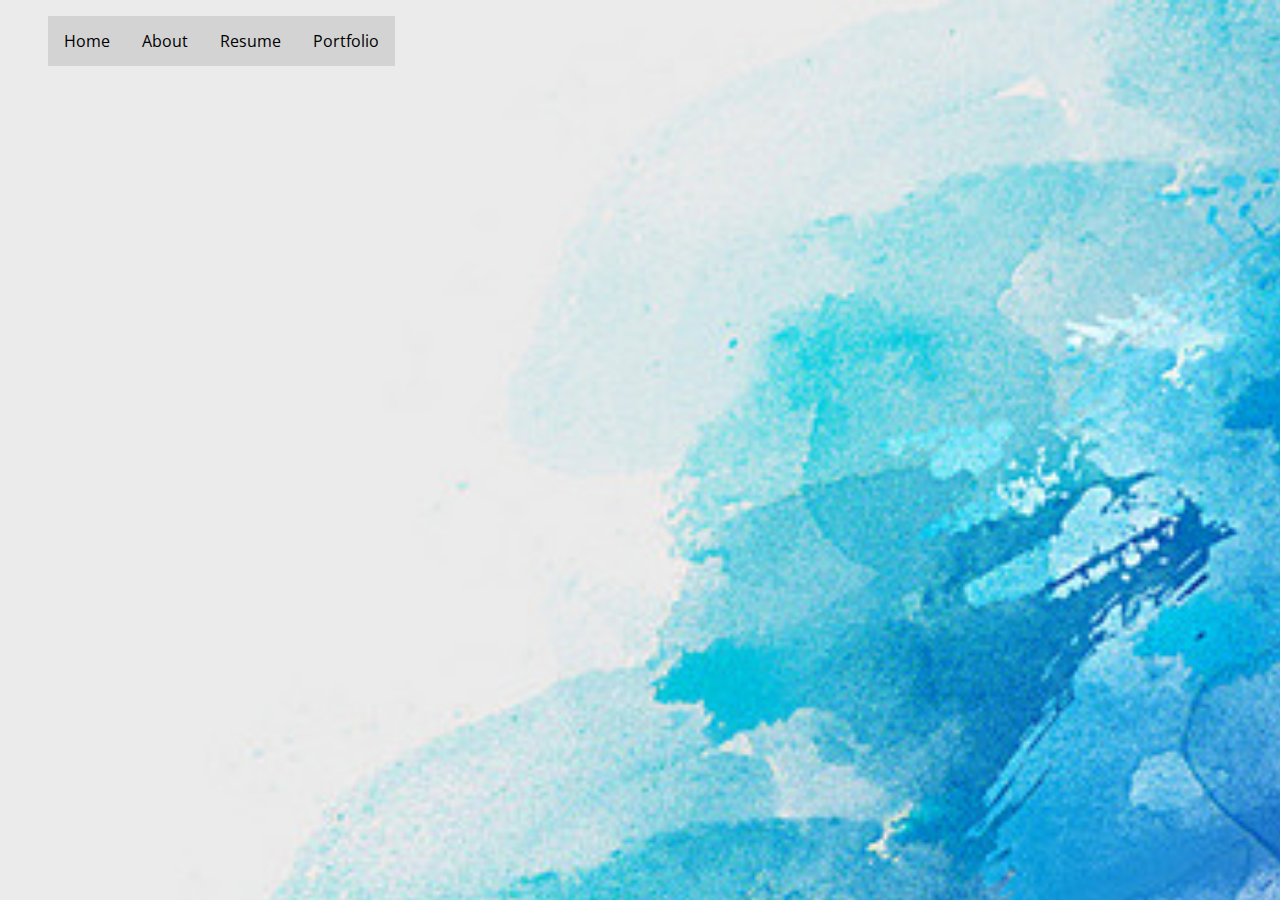
==== portfolio.html @ d18eef58 "Initial commit" ====
<!doctype html>
<html> 
    <head>
        <meta charset="utf-8">
        <title>Resume</title>
        <link href="style.css" rel="stylesheet" type="text/css">
        <link href="https://fonts.googleapis.com/css?family=Open+Sans+Condensed:300" rel="stylesheet">
    </head>
    <ul id="nav"><!--This is a comment. ul stands for Unordered List.-->
            <li><a href="index.html">Home</a></li> <!--li stands for List Item.-->
            <li><a href="about.html">About</a></li>
            <li><a href="resume.html">Resume</a></li>
            <li><a href="portfolio.html">Portfolio</a></li>
        </ul>
    <body>
      
    </body>
---- style.css ----
body {
    background-color:rgb(0, 255, 157);
    background-image:url("background.jpg");
    background-repeat:no-repeat;
    background-size:100%;
    background-size:3050px,2500px;
    background-attachment: fixed;
    font-family: 'Open Sans Condensed', sans-serif;
    
}
#body2 {
    background-image:url("city.jpg");
    background-size:1500px,1800px;
    background-attachment:fixed;
    
}
#nav li{       
    list-style-type:none;
    margin:0;
    padding:0;
    overflow:hidden;
    background-color:lightgrey;
}

#nav li{
    float:left;
}

#nav li a{
    display:block;
    padding:14px 16px;
    text-align:center;
    color:black;
    text-decoration:none;
}

#nav li a:hover{
    background-color:rgb(127, 207, 244);
}

#content {
    border: solid green 2px;
    margin-top:50px;
    width:68%;
    margin-left:auto;
    margin-right:auto;
    text-align:center;
    padding-bottom:30px;
    background-color:rgba(255,255,255,.4);
}
table{
    margin:auto;
}

#content ul, #content ol{
    margin:auto;
    width:12%;
}

#HomeFont {
    color:white;
    
}
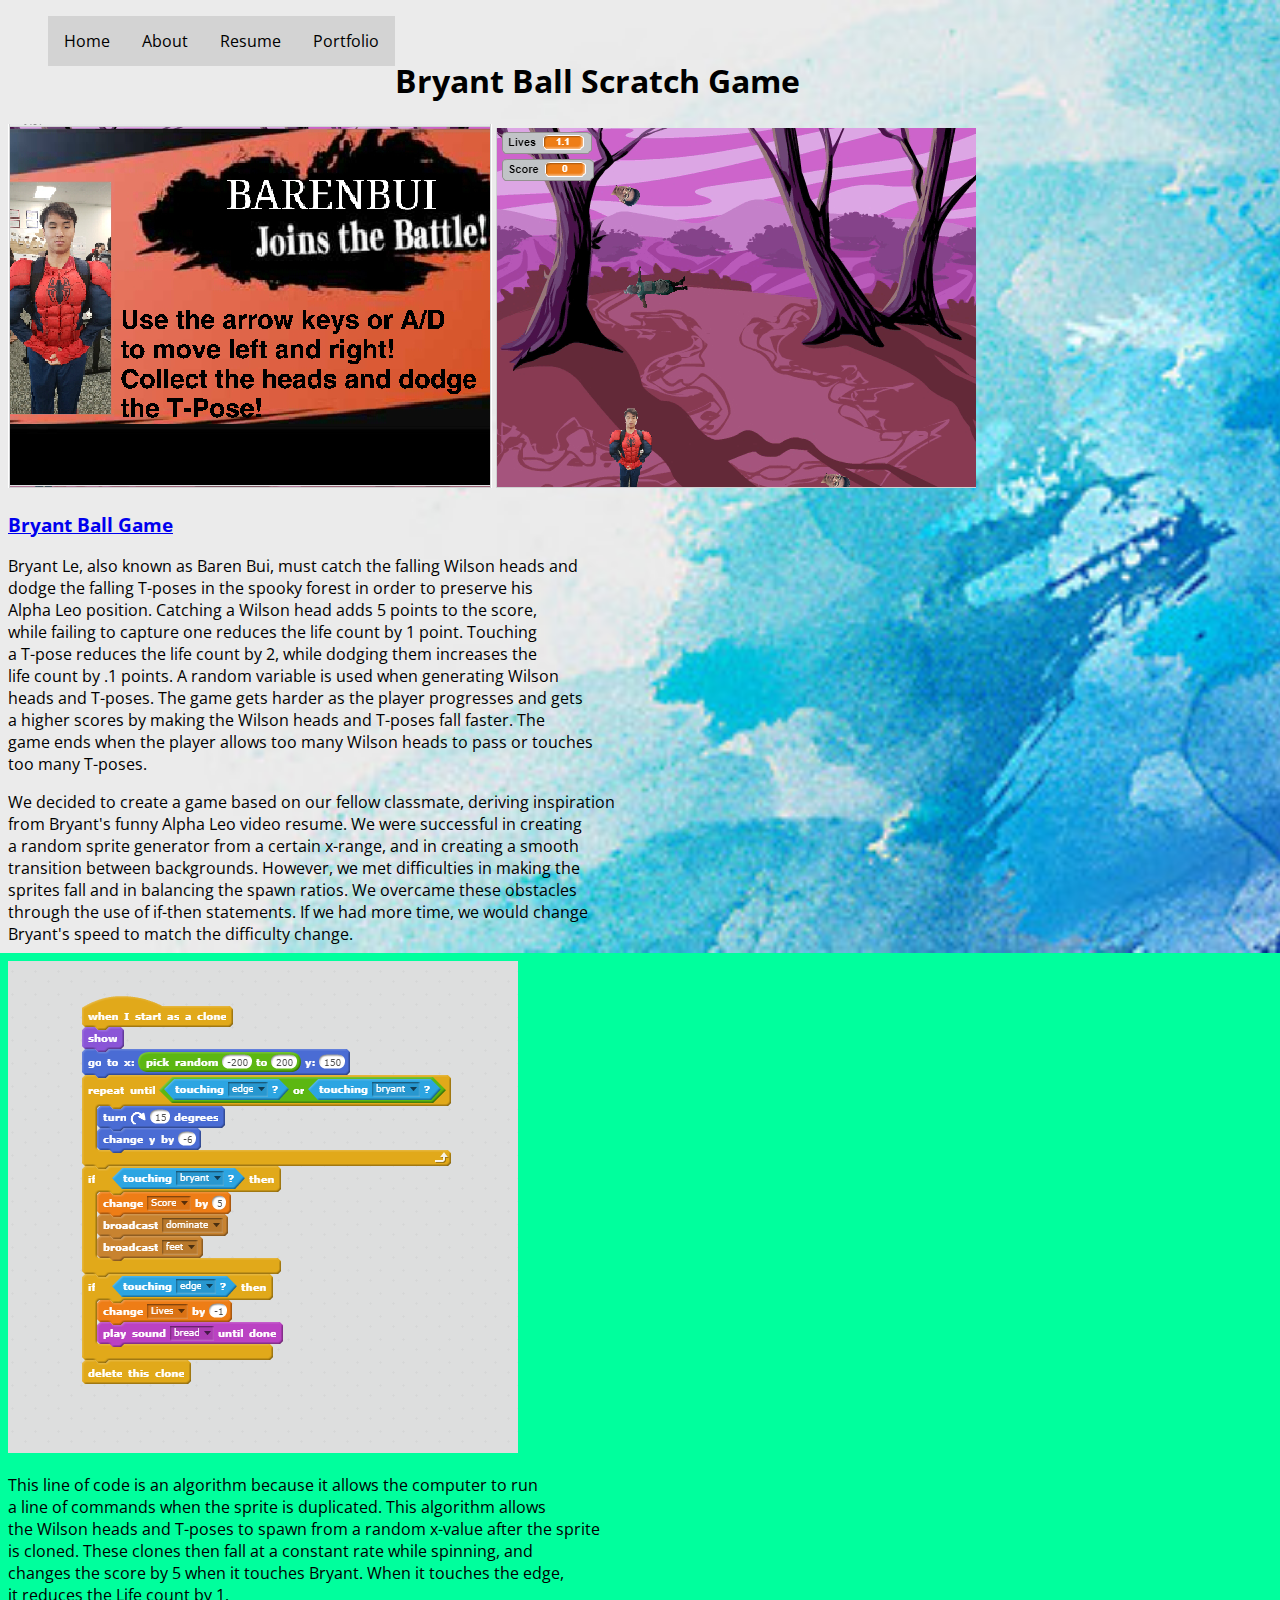
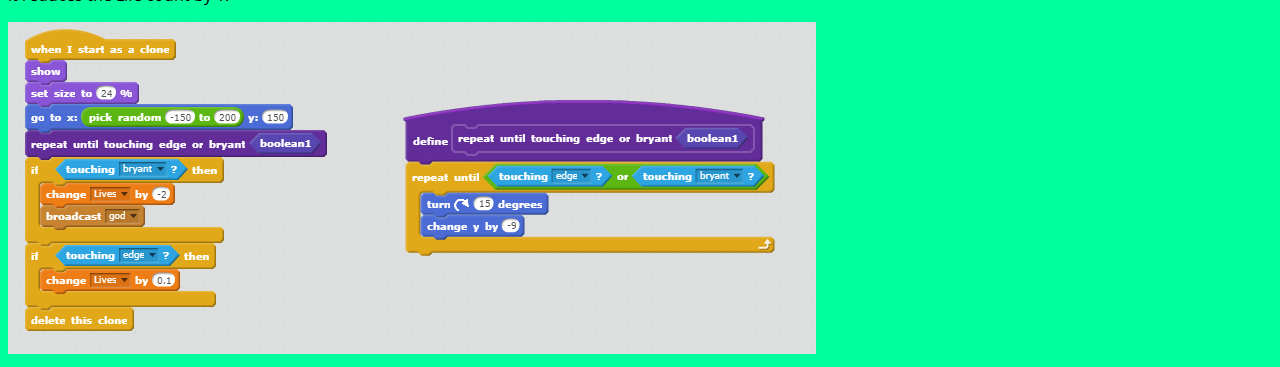
==== commit 00c1c5bf: "update" ====
--- a/portfolio.html
+++ b/portfolio.html
@@ -13,7 +13,47 @@
             <li><a href="portfolio.html">Portfolio</a></li>
         </ul>
     <body>
-      
+        <br>
+      <h1>
+          Bryant Ball Scratch Game
+      </h1>
+      <img src="bryantballhome.png">
+      <img src="bryantballgame.png">
+      <br>
+      <h3>
+          <a href="https://scratch.mit.edu/projects/260142955/"> Bryant Ball Game</a>
+      </h3>
+      <p>
+          Bryant Le, also known as Baren Bui, must catch the falling Wilson heads and <br>
+          dodge the falling T-poses in the spooky forest in order to preserve his  <br>
+          Alpha Leo position. Catching a Wilson head adds 5 points to the score,  <br>
+          while failing to capture one reduces the life count by 1 point. Touching  <br>
+          a T-pose reduces the life count by 2, while dodging them increases the  <br>
+          life count by .1 points. A random variable is used when generating Wilson  <br>
+          heads and T-poses. The game gets harder as the player progresses and gets  <br>
+          a higher scores by making the Wilson heads and T-poses fall faster. The  <br>
+          game ends when the player allows too many Wilson heads to pass or touches <br>
+          too many T-poses.
+      </p>
+      <p>
+          We decided to create a game based on our fellow classmate, deriving inspiration <br>
+          from Bryant's funny Alpha Leo video resume. We were successful in creating <br>
+          a random sprite generator from a certain x-range, and in creating a smooth <br>
+          transition between backgrounds. However, we met difficulties in making the <br>
+          sprites fall and in balancing the spawn ratios. We overcame these obstacles <br>
+          through the use of if-then statements. If we had more time, we would change <br>
+          Bryant's speed to match the difficulty change.
+      </p>
+      <img src="algorithm.png">
+      <p>
+          This line of code is an algorithm because it allows the computer to run <br>
+          a line of commands when the sprite is duplicated. This algorithm allows <br>
+          the Wilson heads and T-poses to spawn from a random x-value after the sprite<br>
+          is cloned. These clones then fall at a constant rate while spinning, and <br>
+          changes the score by 5 when it touches Bryant. When it touches the edge, <br>
+          it reduces the Life count by 1.
+      </p>
+      <img src="moreblocks.png">
     </body>
 
         --- a/style.css
+++ b/style.css
@@ -10,9 +10,8 @@
 }
 #body2 {
     background-image:url("city.jpg");
-    background-size:1500px,1800px;
+    background-size:2100px,2000px;
     background-attachment:fixed;
-    
 }
 #nav li{       
     list-style-type:none;
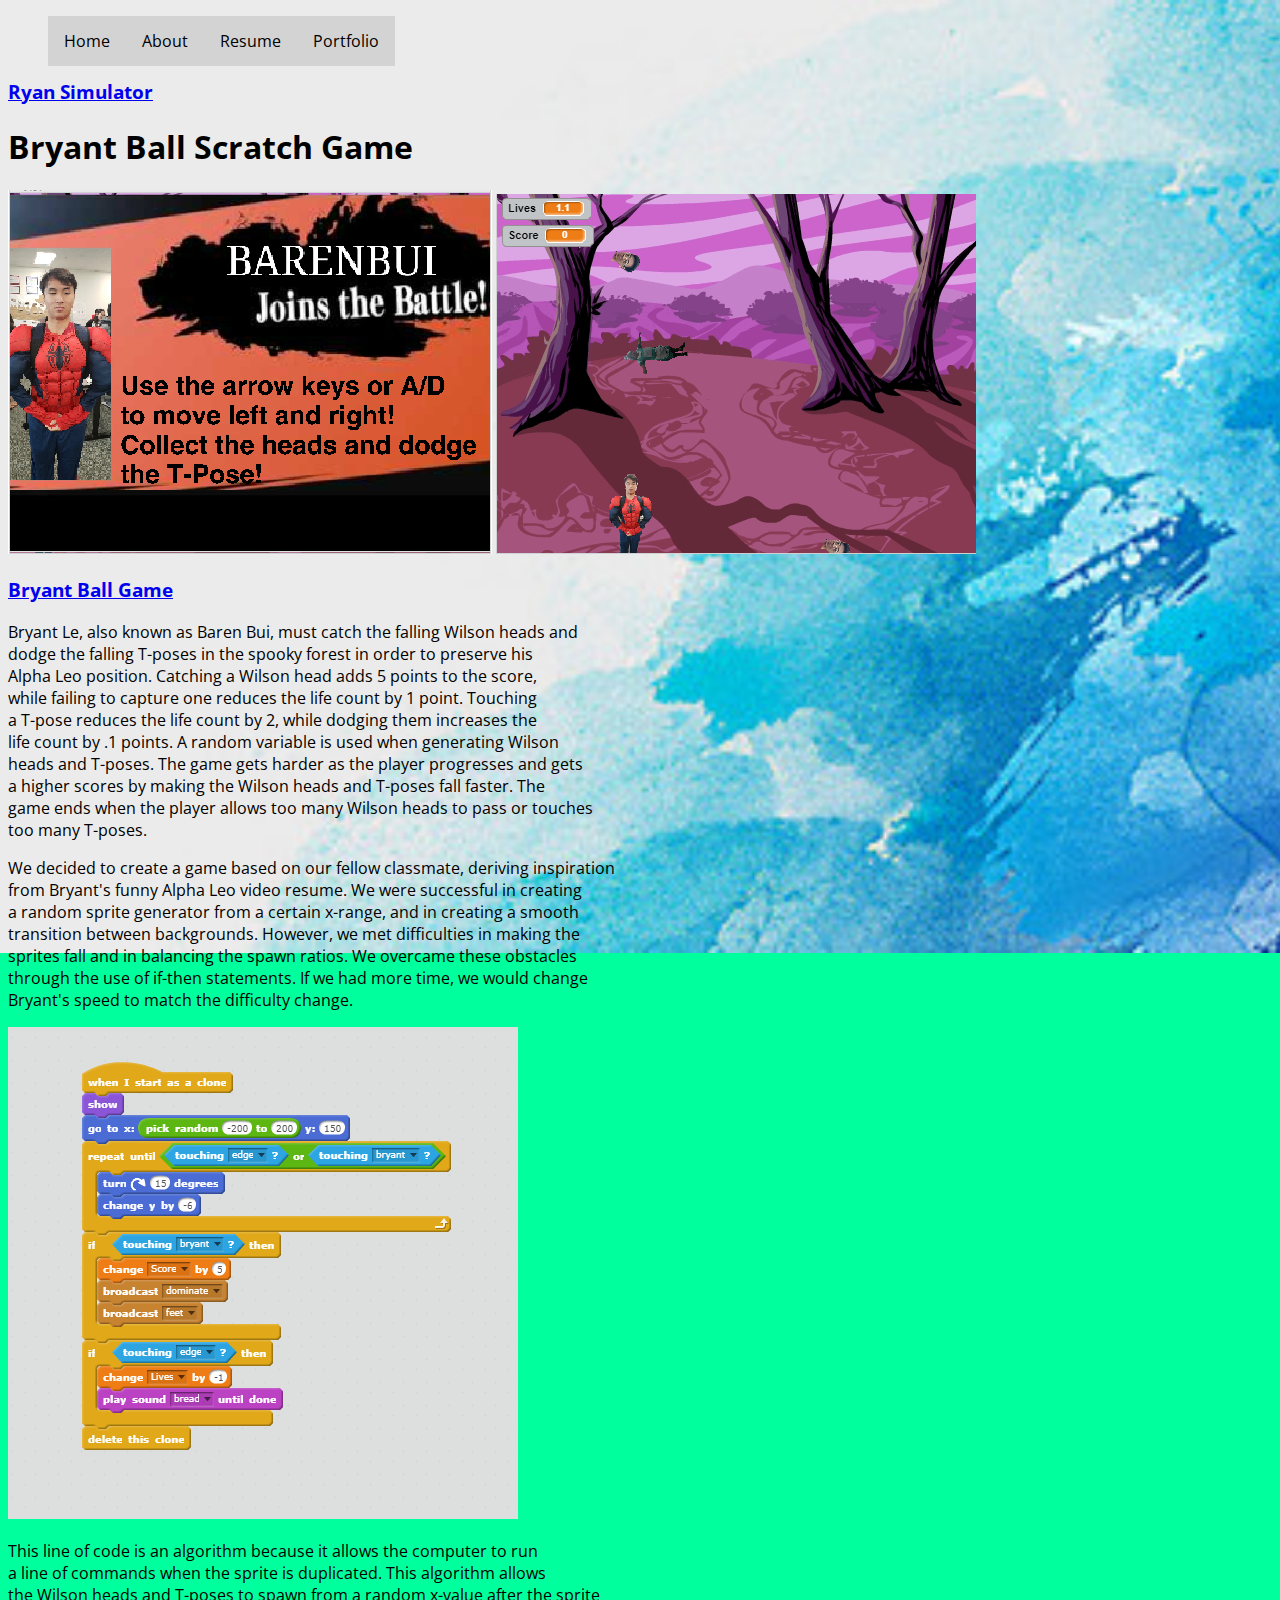
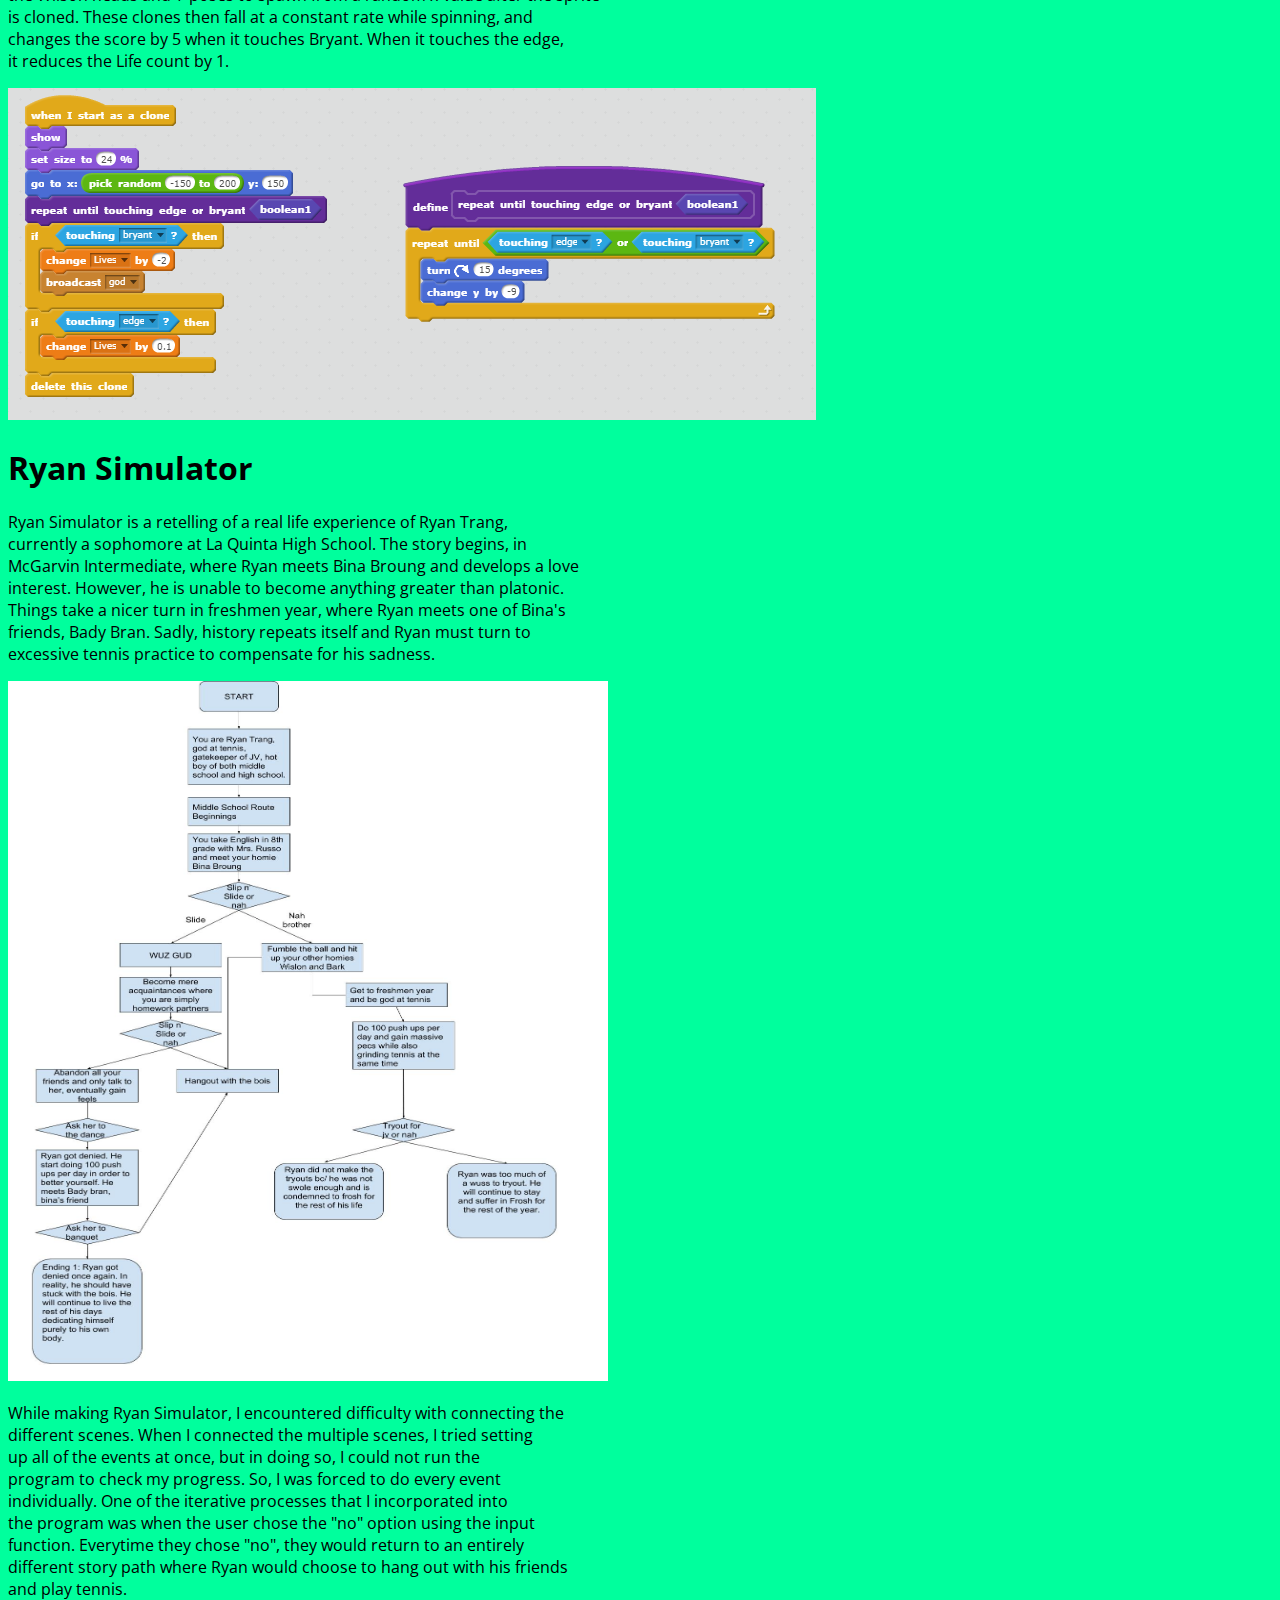
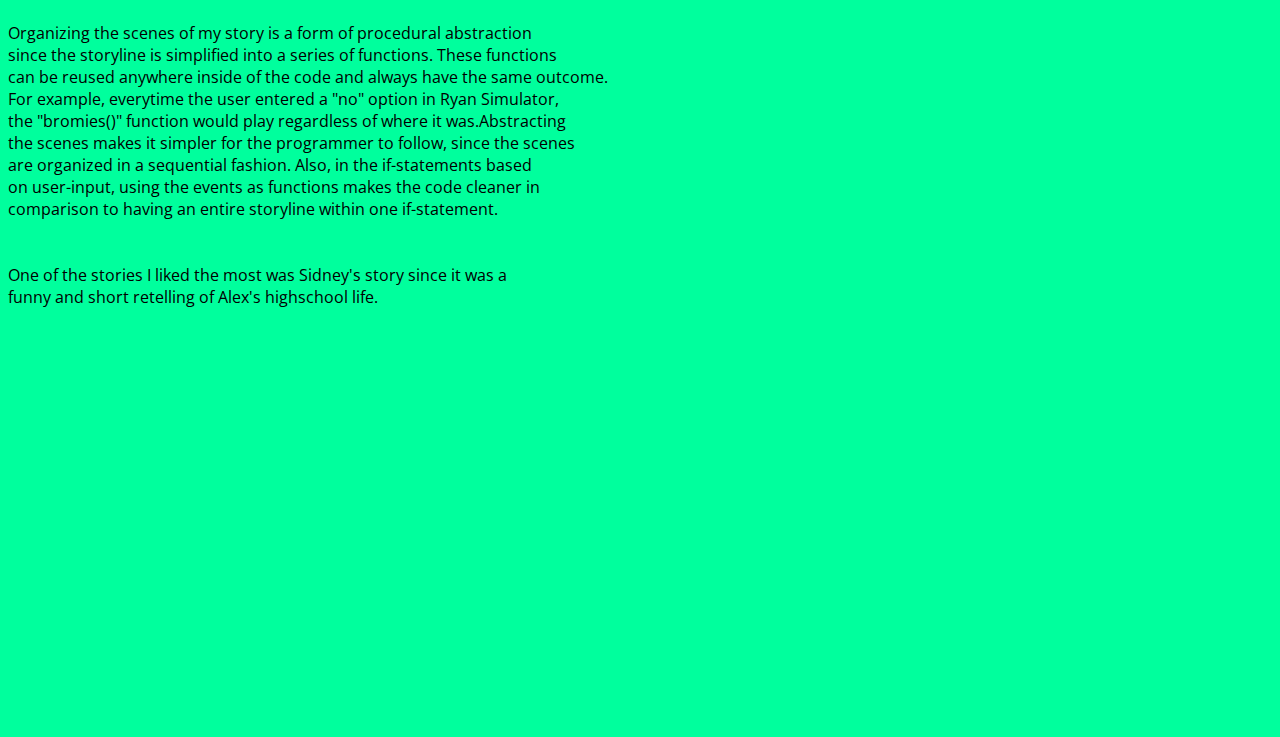
==== commit 049c31b2: "python" ====
--- a/portfolio.html
+++ b/portfolio.html
@@ -2,7 +2,7 @@
 <html> 
     <head>
         <meta charset="utf-8">
-        <title>Resume</title>
+        <title>Portfolio</title>
         <link href="style.css" rel="stylesheet" type="text/css">
         <link href="https://fonts.googleapis.com/css?family=Open+Sans+Condensed:300" rel="stylesheet">
     </head>
@@ -11,9 +11,11 @@
             <li><a href="about.html">About</a></li>
             <li><a href="resume.html">Resume</a></li>
             <li><a href="portfolio.html">Portfolio</a></li>
-        </ul>
+    </ul>
     <body>
         <br>
+        <br>
+        <h3><a href = "#CYOA">Ryan Simulator</a></h3>
       <h1>
           Bryant Ball Scratch Game
       </h1>
@@ -54,6 +56,45 @@
           it reduces the Life count by 1.
       </p>
       <img src="moreblocks.png">
+      
+      <h1 id="CYOA"> Ryan Simulator </h1>
+      <p>
+         Ryan Simulator is a retelling of a real life experience of Ryan Trang, <br>
+         currently a sophomore at La Quinta High School. The story begins, in  <br>
+         McGarvin Intermediate, where Ryan meets Bina Broung and develops a love <br>
+         interest. However, he is unable to become anything greater than platonic. <br>
+         Things take a nicer turn in freshmen year, where Ryan meets one of Bina's <br>
+         friends, Bady Bran. Sadly, history repeats itself and Ryan must turn to <br>
+         excessive tennis practice to compensate for his sadness.
+      </p>
+      <a href = "https://docs.google.com/drawings/d/1L6GwQRydJ_NvxKSJieNjzJqNtJmSBLfgJKphxICHr3Y/edit?usp=sharing" target = "_BLANK">
+         <img id="flowchart" src = "ryanflowchart.jpg" width=600px height=700px>
+      </a>
+      <p>
+         While making Ryan Simulator, I encountered difficulty with connecting the <br>
+         different scenes. When I connected the multiple scenes, I tried setting  <br>
+         up all of the events at once, but in doing so, I could not run the  <br>
+         program to check my progress. So, I was forced to do every event  <br>
+         individually. One of the iterative processes that I incorporated into  <br>
+         the program was when the user chose the "no" option using the input <br>
+         function. Everytime they chose "no", they would return to an entirely <br>
+         different story path where Ryan would choose to hang out with his friends <br>
+         and play tennis. 
+         <br> <br>
+         Organizing the scenes of my story is a form of procedural abstraction <br>
+         since the storyline is simplified into a series of functions. These functions <br>
+         can be reused anywhere inside of the code and always have the same outcome. <br>
+         For example, everytime the user entered a "no" option in Ryan Simulator, <br>
+         the "bromies()" function would play regardless of where it was.Abstracting <br> 
+         the scenes makes it simpler for the programmer to follow, since the scenes <br>
+         are organized in a sequential fashion. Also, in the if-statements based  <br>
+         on user-input, using the events as functions makes the code cleaner in <br>
+         comparison to having an entire storyline within one if-statement.<br>
+         <br><br>
+         One of the stories I liked the most was Sidney's story since it was a  <br>
+         funny and short retelling of Alex's highschool life.
+      </p>
+      <iframe height="400px" width="100%" src="https://repl.it/@WilsonNguyen/BigBrainRyanTrang?lite=true" scrolling="no" frameborder="no" allowtransparency="true" allowfullscreen="true" sandbox="allow-forms allow-pointer-lock allow-popups allow-same-origin allow-scripts allow-modals"></iframe>
     </body>
 
         --- a/style.css
+++ b/style.css
@@ -14,7 +14,7 @@
     background-attachment:fixed;
 }
 #nav li{       
-    list-style-type:none;
+    list-style-type: none;
     margin:0;
     padding:0;
     overflow:hidden;
@@ -59,4 +59,4 @@
 #HomeFont {
     color:white;
     
-}+}
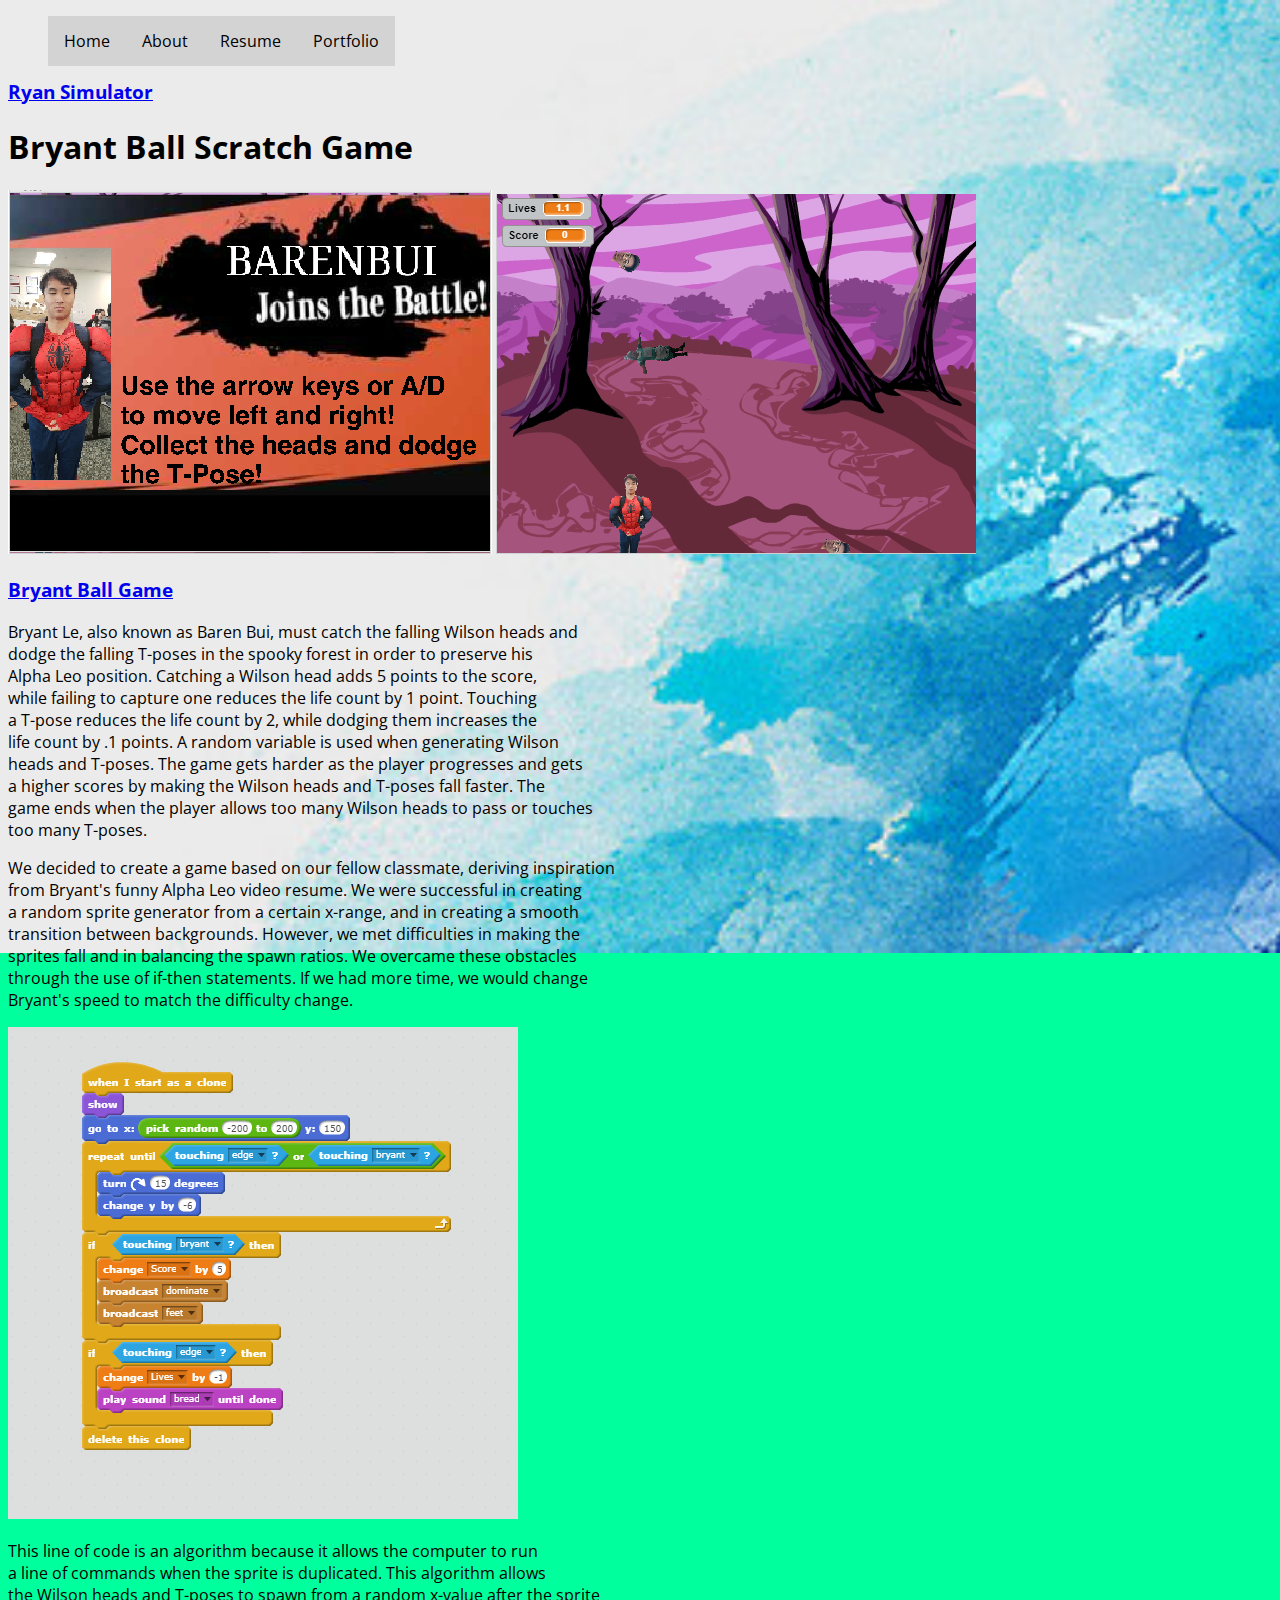
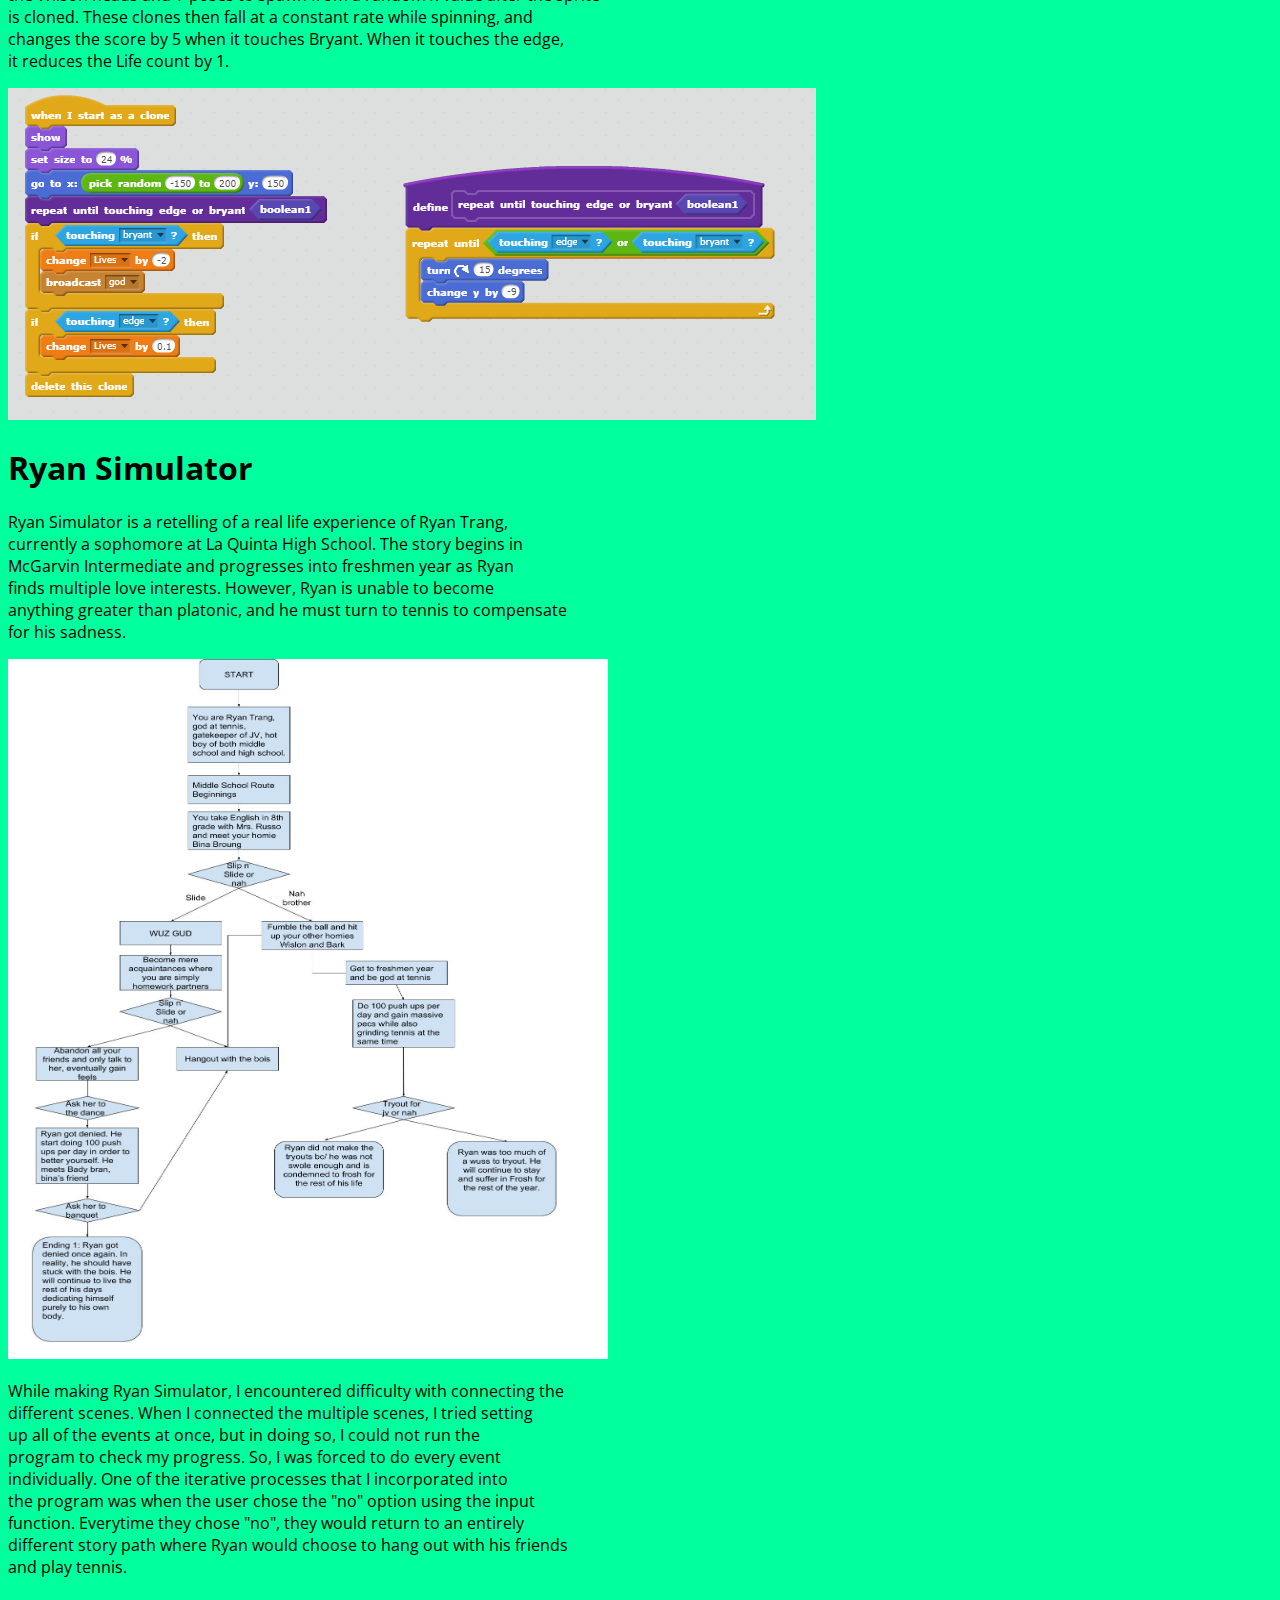
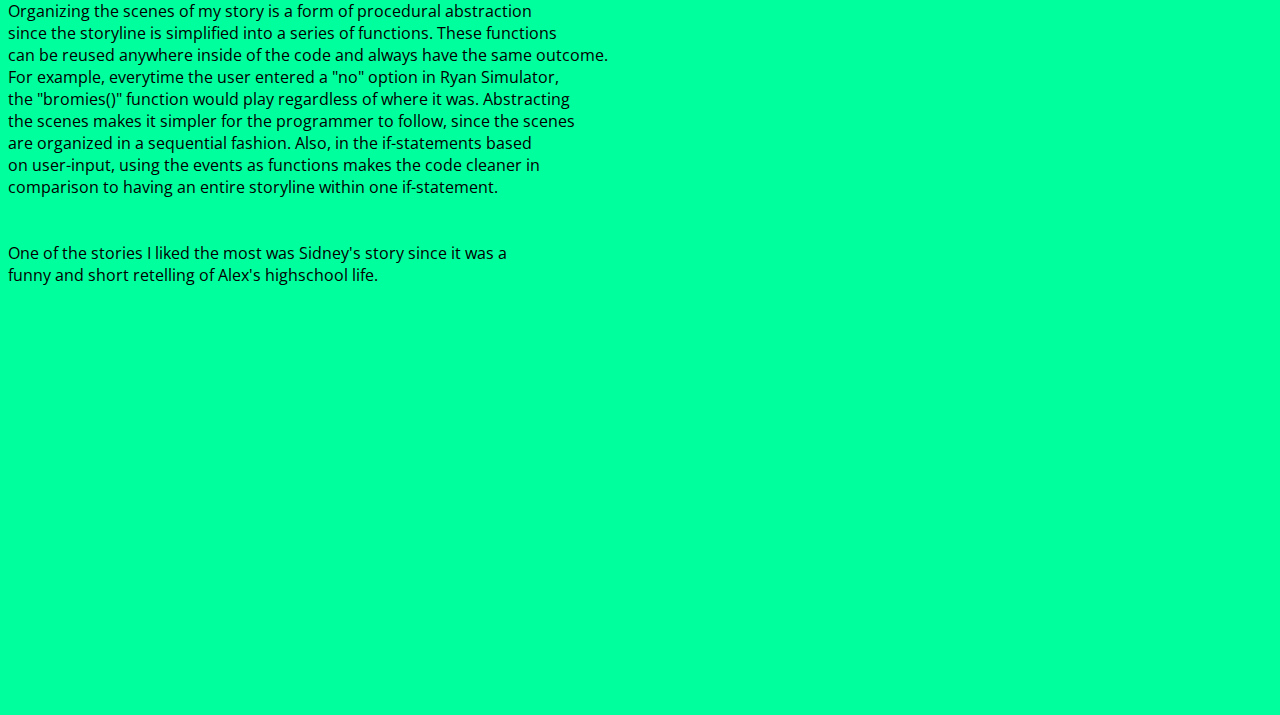
==== commit b3a262c6: "python" ====
--- a/portfolio.html
+++ b/portfolio.html
@@ -60,12 +60,11 @@
       <h1 id="CYOA"> Ryan Simulator </h1>
       <p>
          Ryan Simulator is a retelling of a real life experience of Ryan Trang, <br>
-         currently a sophomore at La Quinta High School. The story begins, in  <br>
-         McGarvin Intermediate, where Ryan meets Bina Broung and develops a love <br>
-         interest. However, he is unable to become anything greater than platonic. <br>
-         Things take a nicer turn in freshmen year, where Ryan meets one of Bina's <br>
-         friends, Bady Bran. Sadly, history repeats itself and Ryan must turn to <br>
-         excessive tennis practice to compensate for his sadness.
+         currently a sophomore at La Quinta High School. The story begins in <br>
+         McGarvin Intermediate and progresses into freshmen year as Ryan <br>
+         finds multiple love interests. However, Ryan is unable to become <br>
+         anything greater than platonic, and he must turn to tennis to compensate<br>
+         for his sadness.
       </p>
       <a href = "https://docs.google.com/drawings/d/1L6GwQRydJ_NvxKSJieNjzJqNtJmSBLfgJKphxICHr3Y/edit?usp=sharing" target = "_BLANK">
          <img id="flowchart" src = "ryanflowchart.jpg" width=600px height=700px>
@@ -85,7 +84,7 @@
          since the storyline is simplified into a series of functions. These functions <br>
          can be reused anywhere inside of the code and always have the same outcome. <br>
          For example, everytime the user entered a "no" option in Ryan Simulator, <br>
-         the "bromies()" function would play regardless of where it was.Abstracting <br> 
+         the "bromies()" function would play regardless of where it was. Abstracting <br> 
          the scenes makes it simpler for the programmer to follow, since the scenes <br>
          are organized in a sequential fashion. Also, in the if-statements based  <br>
          on user-input, using the events as functions makes the code cleaner in <br>
